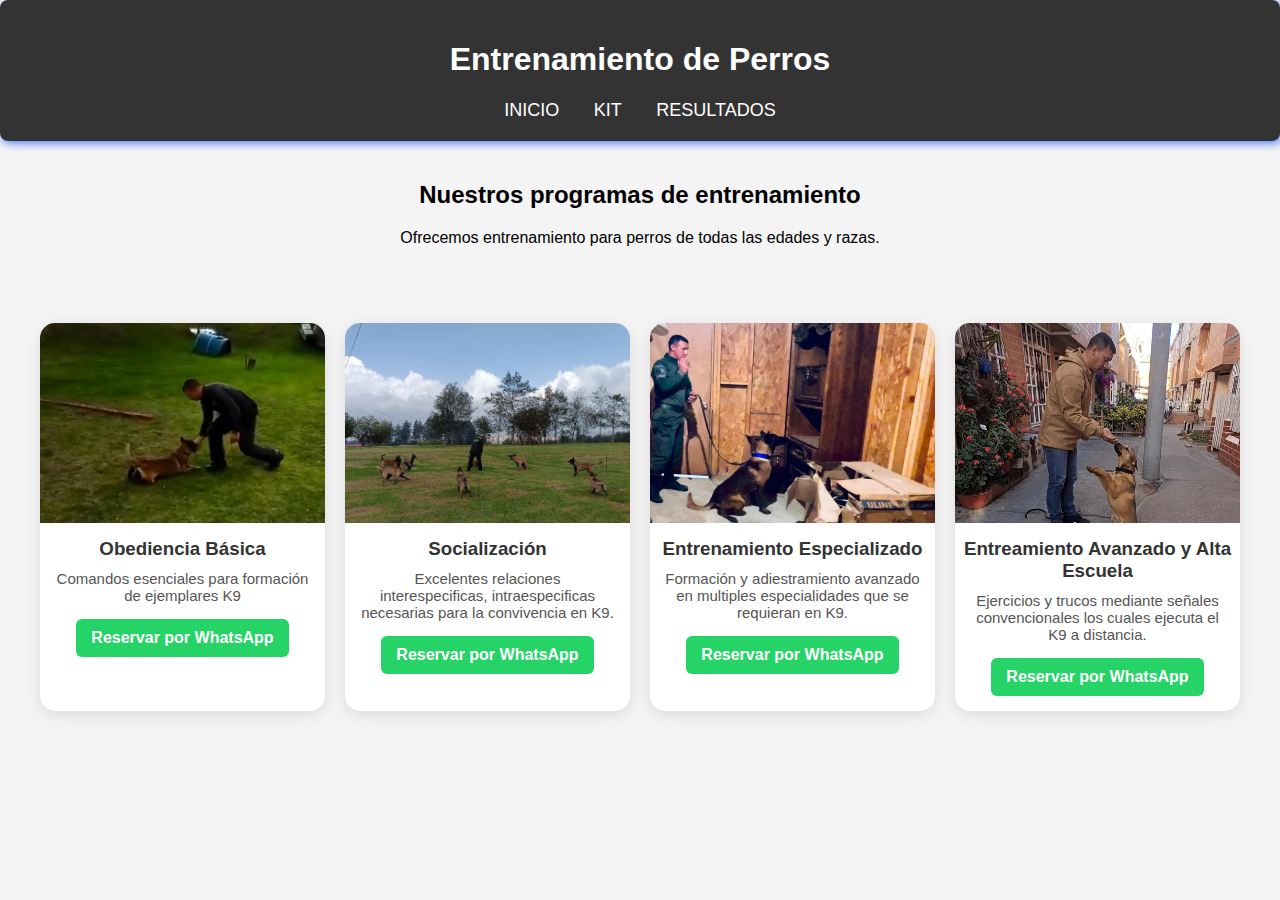
==== entrenamiento.html @ d307e163 "Primer commit - Subiendo pagina web" ====
<!DOCTYPE html>
<html lang="es">
<head>
    <meta charset="UTF-8">
    <meta name="viewport" content="width=device-width, initial-scale=1.0">
    <title>Entrenamiento de Perros</title>
    <link rel="stylesheet" href="css/styles.css">
</head>
<body>
    <header>
        <h1>Entrenamiento de Perros</h1>
        <nav>
            <a href="index.html">INICIO</a>
            <a href="venta.html">KIT</a>
            <a href="videos.html">RESULTADOS</a>
        </nav>
    </header>
    
    <section class="container">
        <h2>Nuestros programas de entrenamiento</h2>
        <p>Ofrecemos entrenamiento para perros de todas las edades y razas.</p>
    </section>
    <section class="training-container">
        <div class="training-card">
            <img src="img/obediencia basica1.jpeg" alt="Entrenamiento de obediencia">
            <h3>Obediencia Básica</h3>
            <p>Comandos esenciales para formación de ejemplares K9</p>
            <a href="https://wa.me/573173500598?text=Hola%2C%20quiero%20reservar%20el%20entrenamiento%20de%20Obediencia%20Básica" target="_blank" class="whatsapp-btn">Reservar por WhatsApp</a>
        </div>
        <div class="training-card">
            <img src="img/socializacion1.jpeg" alt="Socialización canina">
            <h3>Socialización</h3>
            <p>Excelentes relaciones interespecificas, intraespecificas necesarias para la convivencia en K9.</p>
            <a href="https://wa.me/573173500598?text=Hola%2C%20quiero%20reservar%20el%20entrenamiento%20de%20Socialización" target="_blank" class="whatsapp-btn">Reservar por WhatsApp</a>
        </div>
        <div class="training-card">
            <img src="img/Entrenamiento1.jpeg" alt="Entrenamiento de protección">
            <h3>Entrenamiento Especializado</h3>
            <p>Formación y adiestramiento avanzado en multiples especialidades que se requieran en K9.</p>
            <a href="https://wa.me/573173500598?text=Hola%2C%20quiero%20reservar%20el%20entrenamiento%20de%20Protección%20Personal" target="_blank" class="whatsapp-btn">Reservar por WhatsApp</a>
        </div>
        <div class="training-card">
            <img src="img/altaescuela.jpeg" alt="Trucos divertidos">
            <h3>Entreamiento Avanzado y Alta Escuela</h3>
            <p>Ejercicios y trucos mediante señales convencionales los cuales ejecuta el K9 a distancia.</p>
            <a href="https://wa.me/573173500598?text=Hola%2C%20quiero%20reservar%20el%20entrenamiento%20de%20Trucos%20y%20Agilidad" target="_blank" class="whatsapp-btn">Reservar por WhatsApp</a>
        </div>
    </section> <script src="js/script.js"></script>
</body>
</html>
---- css/styles.css ----
/* ==== RESET GLOBAL ==== */
* {
    box-sizing: border-box;
}

body {
    font-family: Arial, sans-serif;
    margin: 0;
    padding: 0;
    background-color: #f4f4f4;
    text-align: center;
}

/* ==== HEADER Y NAV ==== */
header {
    background: #333;
    color: white;
    padding: 20px;
    flex-wrap: wrap;
    box-shadow: 2px 2px 10px rgba(0, 68, 255, 0.712);
    border-radius: 8px;
}

nav a {
    margin: 15px;
    color: white;
    text-decoration: none;
    font-size: 18px;
}

/* ==== CONTAINER GENERAL ==== */
.container {
    padding: 20px;
}

/* ==== SECCIÓN VIDEOS ==== */
.videos-container {
    display: flex;
    flex-wrap: wrap;
    justify-content: center;
    gap: 25px;
    padding: 30px 20px;
    background-color: #f2f2f2;
}

.video-card {
    width: 320px;
    background: white;
    border-radius: 10px;
    box-shadow: 0 4px 10px rgba(0, 0, 0, 0.2);
    padding: 15px;
    text-align: center;
    transition: transform 0.3s;
}

.video-card:hover {
    transform: translateY(-5px);
}

.video-card video {
    width: 100%;
    height: 180px;
    object-fit: cover;
    border-radius: 8px;
    margin-bottom: 15px;
    cursor: pointer;
}

.fullscreen-btn {
    display: inline-block;
    margin-top: 10px;
    padding: 8px 12px;
    background-color: #005eff;
    color: white;
    border: none;
    border-radius: 6px;
    cursor: pointer;
    font-size: 14px;
    transition: background-color 0.3s ease;
}

.fullscreen-btn:hover {
    background-color: #003fbb;
}

/* ==== CONTACTO ==== */
.contacto {
    text-align: center;
    margin: 40px 0;
    padding: 20px;
    background-color: #f8f9fa;
    border-radius: 10px;
    box-shadow: 0 4px 10px rgba(0, 26, 255, 0.678);
}

.contacto h2 {
    font-size: 24px;
    color: #333;
}

.contacto p {
    font-size: 16px;
    color: #555;
    margin-bottom: 20px;
}

.contacto-links {
    display: flex;
    justify-content: center;
    gap: 20px;
    flex-wrap: wrap;
}

.contacto-links a {
    display: flex;
    align-items: center;
    text-decoration: none;
    color: white;
    font-size: 16px;
    padding: 10px 20px;
    border-radius: 30px;
    transition: 0.3s;
}

.contacto-links img {
    width: 24px;
    height: 24px;
    margin-right: 10px;
}

.whatsapp { background-color: #25D366; }
.facebook { background-color: #1877F2; }
.instagram { background-color: #E4405F; }

.whatsapp:hover { background-color: #1da851; }
.facebook:hover { background-color: #1257A5; }
.instagram:hover { background-color: #c13584; }

/* ==== BOTONES SLIDER ==== */
button.prev, button.next {
    position: absolute;
    top: 50%;
    transform: translateY(-50%);
    background: rgba(0,0,0,0.5);
    color: white;
    border: none;
    padding: 10px;
    cursor: pointer;
}

button.prev { left: 10px; }
button.next { right: 10px; }

/* ==== TARJETAS DE INFORMACIÓN ==== */
.cards {
    display: flex;
    justify-content: center;
    gap: 20px;
    margin-top: 20px;
    flex-wrap: wrap;
}

.card {
    width: 250px;
    background: #f5f5f5;
    padding: 15px;
    border-radius: 8px;
    box-shadow: 2px 2px 10px rgba(0, 68, 255, 0.589);
    text-align: center;
}

.card img {
    width: 100%;
    height: 350px;
    object-fit: cover;
    border-radius: 10px;
}

.card h3 {
    margin: 10px 0;
}

/* ==== SECCIÓN VENTAS ==== */
.ventas-container {
    display: flex;
    flex-wrap: wrap;
    justify-content: center;
    gap: 25px;
    padding: 40px 20px;
    background-color: #f9f9f9;
}

.card-venta {
    width: 280px;
    background: white;
    border-radius: 10px;
    box-shadow: 0 4px 10px rgba(0, 0, 0, 0.2);
    padding: 20px;
    text-align: center;
    transition: transform 0.3s;
}

.card-venta:hover {
    transform: translateY(-5px);
}

.card-venta img {
    width: 100%;
    height: 200px;
    object-fit: cover;
    border-radius: 8px;
    margin-bottom: 15px;
}

.card-venta h3 {
    font-size: 1.2rem;
    margin-bottom: 10px;
    color: #003366;
}

.precio {
    font-weight: bold;
    color: #008000;
    margin-bottom: 10px;
}

.reserve-btn {
    background-color: #0077ff;
    color: white;
    border: none;
    padding: 10px 15px;
    margin: 10px;
    border-radius: 6px;
    cursor: pointer;
    transition: background-color 0.3s ease;
}

.reserve-btn:hover {
    background-color: #004bbd;
}

/* ==== ENTRENAMIENTO ==== */
.training-container {
    display: grid;
    grid-template-columns: repeat(auto-fit, minmax(250px, 1fr));
    gap: 20px;
    padding: 40px;
}

.training-card {
    background-color: #ffffff;
    border-radius: 15px;
    overflow: hidden;
    box-shadow: 0 4px 15px rgba(0, 0, 0, 0.1);
    transition: transform 0.3s ease, box-shadow 0.3s ease;
    display: flex;
    flex-direction: column;
    align-items: center;
    text-align: center;
}

.training-card:hover {
    transform: translateY(-5px);
    box-shadow: 0 8px 20px rgba(0, 0, 0, 0.15);
}

.training-card img {
    width: 100%;
    height: 200px;
    object-fit: cover;
}

.training-card h3 {
    margin: 15px 0 10px;
    color: #333;
}

.training-card p {
    margin: 0 15px 15px;
    color: #555;
    font-size: 15px;
}

.whatsapp-btn {
    display: inline-block;
    background-color: #25d366;
    color: white;
    text-decoration: none;
    padding: 10px 15px;
    border-radius: 6px;
    margin-bottom: 15px;
    font-weight: bold;
    transition: background-color 0.3s ease;
}

.whatsapp-btn:hover {
    background-color: #1ebe5d;
}

/* ==== GALERÍA ==== */
.gallery {
    display: flex;
    justify-content: center;
    gap: 30px;
    padding: 40px 20px;
    flex-wrap: wrap;
}

.gallery-item {
    width: 300px;
    background: #fff;
    border-radius: 15px;
    box-shadow: 0 4px 12px rgba(0, 26, 255, 0.5);
    overflow: hidden;
    transition: transform 0.3s ease, box-shadow 0.3s ease;
    text-align: center;
}

.gallery-item:hover {
    transform: translateY(-5px);
    box-shadow: 0 8px 20px rgba(0, 0, 0, 0.2);
}

.gallery-item img {
    width: 100%;
    height: 200px;
    object-fit: cover;
    border-bottom: 2px solid #ddd;
}

.gallery-item p {
    padding: 15px;
    font-size: 15px;
    color: #444;
}

/* ==== MEDIA QUERIES ==== */
@media (max-width: 1024px) {
    .video-card,
    .card,
    .card-venta,
    .training-card,
    .gallery-item {
        width: 90%;
        margin: auto;
    }
}

@media (max-width: 768px) {
    header {
        padding: 15px 10px;
    }

    nav {
        display: flex;
        flex-direction: column;
        gap: 10px;
        margin-top: 15px;
    }

    nav a {
        font-size: 16px;
        margin: 5px 0;
    }

    .gallery {
        flex-direction: column;
        align-items: center;
    }

    .gallery-item {
        width: 90%;
    }

    .info {
        padding: 0 15px;
        margin-bottom: 40px;
    }

    /* Ajustes de imágenes para móviles y tablets */
    .card img,
    .card-venta img,
    .training-card img,
    .gallery-item img {
        height: auto;
        max-height: 220px;
        object-fit: contain;
    }
}

@media (max-width: 480px) {
    .training-card img {
        height: auto;
        max-height: 200px;
        object-fit: contain;
    }

    .card img,
    .card-venta img,
    .gallery-item img {
        height: auto;
        max-height: 200px;
        object-fit: contain;
    }
}
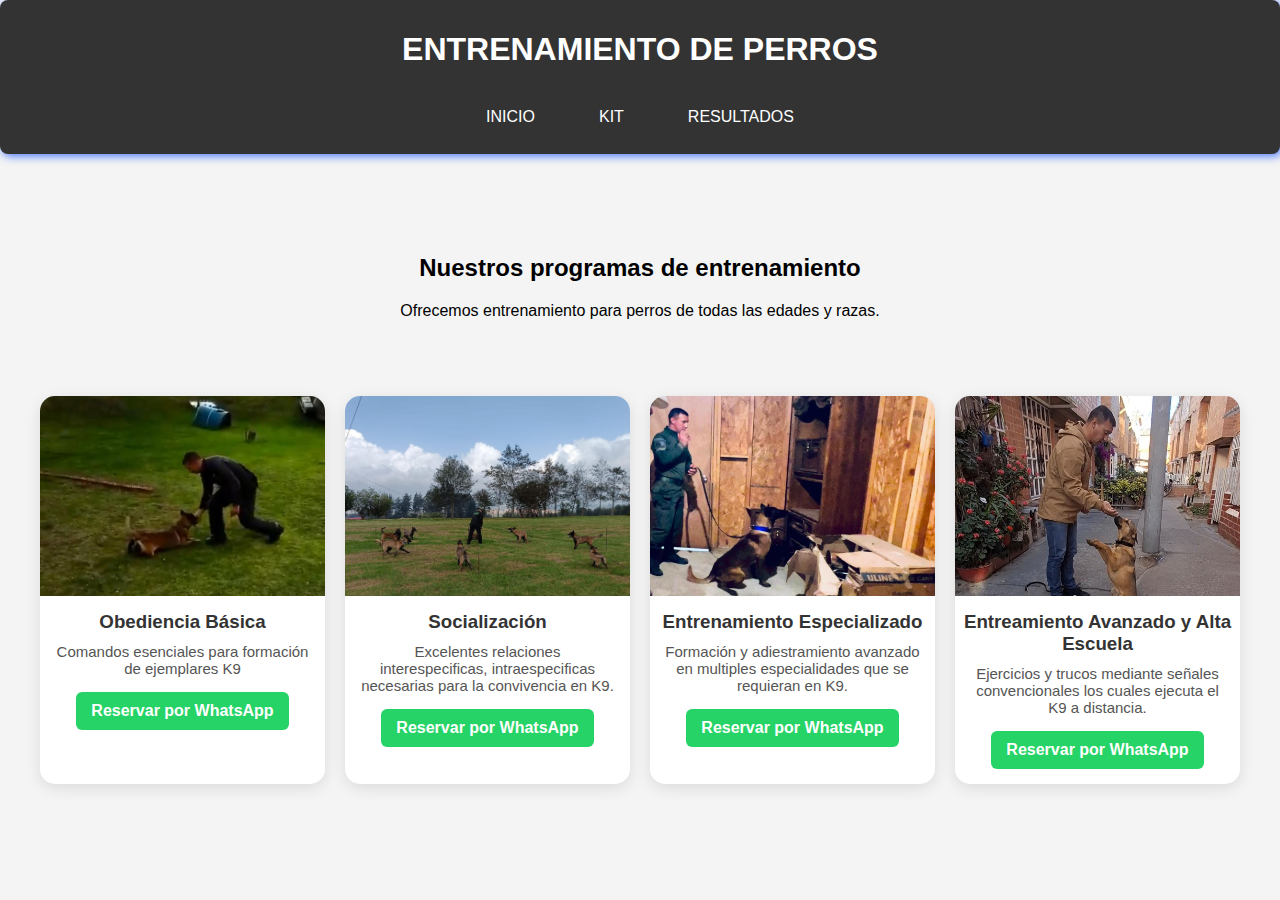
==== commit d5c91662: "actualice envio de mensajes y titulo" ====
--- a/entrenamiento.html
+++ b/entrenamiento.html
@@ -3,12 +3,12 @@
 <head>
     <meta charset="UTF-8">
     <meta name="viewport" content="width=device-width, initial-scale=1.0">
-    <title>Entrenamiento de Perros</title>
+    <title>ENTRENAMIENTO DE PERROS</title>
     <link rel="stylesheet" href="css/styles.css">
 </head>
 <body>
     <header>
-        <h1>Entrenamiento de Perros</h1>
+        <h1>ENTRENAMIENTO DE PERROS</h1>
         <nav>
             <a href="index.html">INICIO</a>
             <a href="venta.html">KIT</a>
@@ -31,19 +31,19 @@
             <img src="img/socializacion1.jpeg" alt="Socialización canina">
             <h3>Socialización</h3>
             <p>Excelentes relaciones interespecificas, intraespecificas necesarias para la convivencia en K9.</p>
-            <a href="https://wa.me/573173500598?text=Hola%2C%20quiero%20reservar%20el%20entrenamiento%20de%20Socialización" target="_blank" class="whatsapp-btn">Reservar por WhatsApp</a>
+            <a href="https://wa.me/573173500598?text=Hola%2C%20quiero%20reservar%20el%20entrenamiento%20de%20Socialización%20canina." target="_blank" class="whatsapp-btn">Reservar por WhatsApp</a>
         </div>
         <div class="training-card">
-            <img src="img/Entrenamiento1.jpeg" alt="Entrenamiento de protección">
+            <img src="img/Entrenamiento1.jpeg" alt="Entrenamiento Especializado">
             <h3>Entrenamiento Especializado</h3>
             <p>Formación y adiestramiento avanzado en multiples especialidades que se requieran en K9.</p>
-            <a href="https://wa.me/573173500598?text=Hola%2C%20quiero%20reservar%20el%20entrenamiento%20de%20Protección%20Personal" target="_blank" class="whatsapp-btn">Reservar por WhatsApp</a>
+            <a href="https://wa.me/573173500598?text=Hola%2C%20quiero%20reservar%20el%20entrenamiento%20de%20Entrenamiento%20Especializado." target="_blank" class="whatsapp-btn">Reservar por WhatsApp</a>
         </div>
         <div class="training-card">
-            <img src="img/altaescuela.jpeg" alt="Trucos divertidos">
+            <img src="img/altaescuela.jpeg" alt="Entrenamiento Avanzado y Alta Escuela">
             <h3>Entreamiento Avanzado y Alta Escuela</h3>
             <p>Ejercicios y trucos mediante señales convencionales los cuales ejecuta el K9 a distancia.</p>
-            <a href="https://wa.me/573173500598?text=Hola%2C%20quiero%20reservar%20el%20entrenamiento%20de%20Trucos%20y%20Agilidad" target="_blank" class="whatsapp-btn">Reservar por WhatsApp</a>
+            <a href="https://wa.me/573173500598?text=Hola%2C%20quiero%20reservar%20el%20entrenamiento%20Avanzado%20y%20Alta%20Escuela" target="_blank" class="whatsapp-btn">Reservar por WhatsApp</a>
         </div>
     </section> <script src="js/script.js"></script>
 </body>
--- a/css/styles.css
+++ b/css/styles.css
@@ -15,22 +15,44 @@
 header {
     background: #333;
     color: white;
-    padding: 20px;
+    padding: 10px 15px;
     flex-wrap: wrap;
     box-shadow: 2px 2px 10px rgba(0, 68, 255, 0.712);
     border-radius: 8px;
+    position: fixed;
+    top: 0;
+    left: 0;
+    width: 100%;
+    z-index: 1000;
+    transition: top 0.3s;
+}
+
+nav {
+    display: flex;
+    justify-content: center;
+    gap: 20px;
+    flex-wrap: wrap;
+    margin-top: 10px;
 }
 
 nav a {
-    margin: 15px;
+    margin: 10px;
+    padding: 8px 12px;
     color: white;
     text-decoration: none;
-    font-size: 18px;
+    font-size: 16px;
+    border-radius: 6px;
+    transition: background-color 0.3s;
+}
+
+nav a:hover {
+    background-color: rgba(255, 255, 255, 0.2);
 }
 
 /* ==== CONTAINER GENERAL ==== */
 .container {
     padding: 20px;
+    padding-top: 80px; /* Espacio por header fijo */
 }
 
 /* ==== SECCIÓN VIDEOS ==== */
@@ -76,11 +98,13 @@
     border-radius: 6px;
     cursor: pointer;
     font-size: 14px;
-    transition: background-color 0.3s ease;
+    transition: background-color 0.3s ease, box-shadow 0.3s ease;
+    box-shadow: 0 0 10px rgba(0, 94, 255, 0.6);
 }
 
 .fullscreen-btn:hover {
     background-color: #003fbb;
+    box-shadow: 0 0 15px rgba(0, 94, 255, 0.9);
 }
 
 /* ==== CONTACTO ==== */
@@ -377,7 +401,6 @@
         margin-bottom: 40px;
     }
 
-    /* Ajustes de imágenes para móviles y tablets */
     .card img,
     .card-venta img,
     .training-card img,
@@ -403,3 +426,18 @@
         object-fit: contain;
     }
 }
+
+/* ==== HEADER OCULTO AL SCROLL ==== */
+
+.hide-header header {
+    transform: translateY(-100%);
+    transition: transform 0.3s ease-in-out;
+}
+
+header {
+    position: sticky;
+    top: 0;
+    z-index: 1000;
+    transition: transform 0.3s ease-in-out;
+}
+
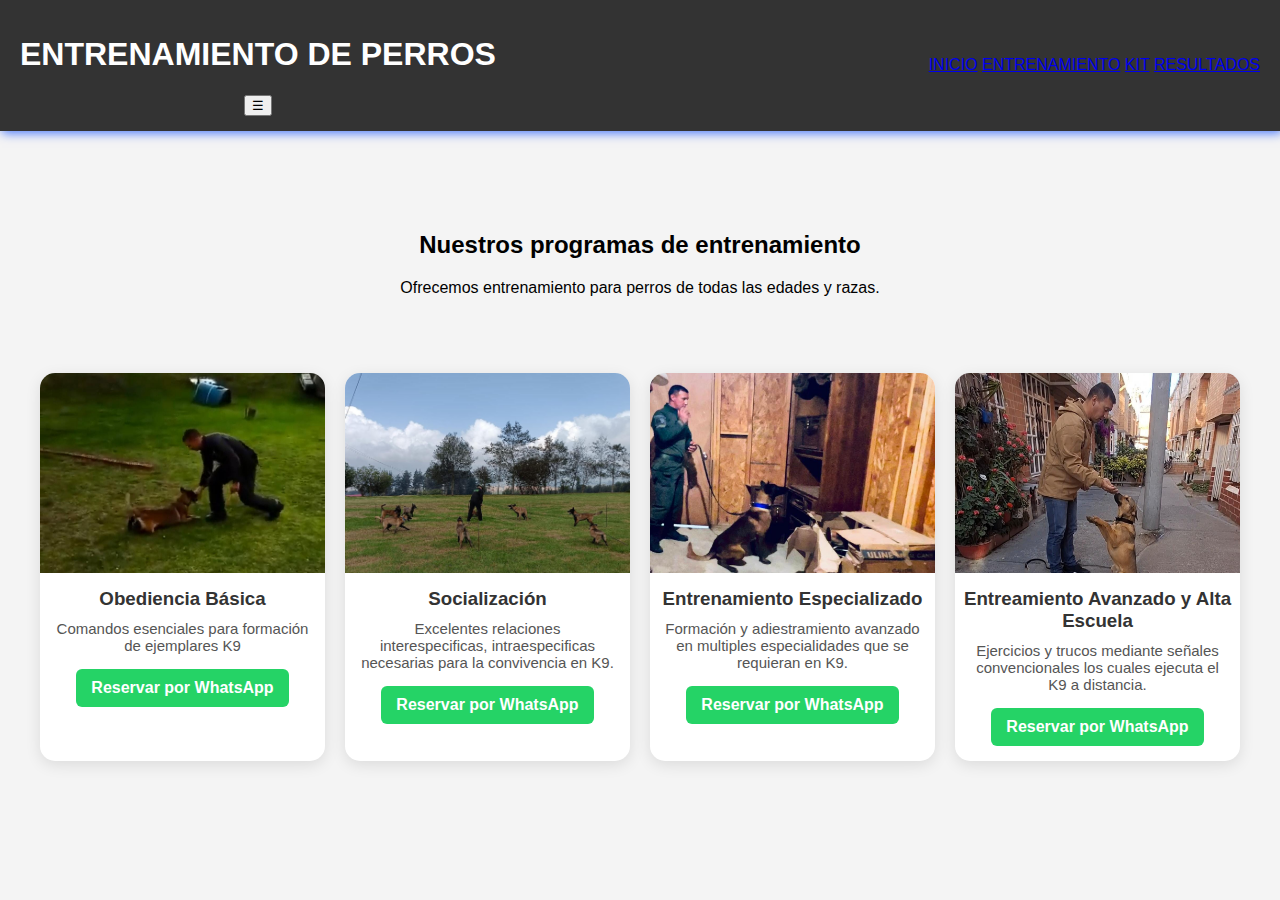
==== commit cf6d333a: "Update entrenamiento.html" ====
--- a/entrenamiento.html
+++ b/entrenamiento.html
@@ -8,13 +8,17 @@
 </head>
 <body>
     <header>
-        <h1>ENTRENAMIENTO DE PERROS</h1>
-        <nav>
-            <a href="index.html">INICIO</a>
-            <a href="venta.html">KIT</a>
-            <a href="videos.html">RESULTADOS</a>
-        </nav>
-    </header>
+  <div class="menu-header">
+    <h1>ENTRENAMIENTO DE PERROS</h1>
+    <button id="hamburger">☰</button>
+  </div>
+  <nav id="nav">
+    <a href="index.html">INICIO</a>
+    <a href="entrenamientos.html">ENTRENAMIENTO</a>
+    <a href="kit.html">KIT</a>
+    <a href="resultados.html">RESULTADOS</a>
+  </nav>
+</header>
     
     <section class="container">
         <h2>Nuestros programas de entrenamiento</h2>
--- a/css/styles.css
+++ b/css/styles.css
@@ -12,42 +12,80 @@
 }
 
 /* ==== HEADER Y NAV ==== */
+/* Estilo general del header */
 header {
     background: #333;
     color: white;
-    padding: 10px 15px;
-    flex-wrap: wrap;
+    padding: 15px 20px;
+    display: flex;
+    justify-content: space-between;
+    align-items: center;
     box-shadow: 2px 2px 10px rgba(0, 68, 255, 0.712);
-    border-radius: 8px;
-    position: fixed;
+    position: sticky;
     top: 0;
-    left: 0;
-    width: 100%;
-    z-index: 1000;
-    transition: top 0.3s;
-}
-
-nav {
-    display: flex;
-    justify-content: center;
+    z-index: 999;
+}
+
+.logo {
+    font-size: 22px;
+    font-weight: bold;
+}
+
+.nav-links {
+    display: flex;
     gap: 20px;
-    flex-wrap: wrap;
-    margin-top: 10px;
-}
-
-nav a {
-    margin: 10px;
-    padding: 8px 12px;
+}
+
+.nav-links a {
     color: white;
     text-decoration: none;
-    font-size: 16px;
-    border-radius: 6px;
-    transition: background-color 0.3s;
-}
-
-nav a:hover {
-    background-color: rgba(255, 255, 255, 0.2);
-}
+    font-size: 18px;
+    transition: color 0.3s;
+}
+
+.nav-links a:hover {
+    color: #25d366;
+}
+
+/* Estilo para la hamburguesa */
+.hamburger {
+    display: none;
+    flex-direction: column;
+    cursor: pointer;
+    gap: 5px;
+}
+
+.hamburger span {
+    width: 25px;
+    height: 3px;
+    background: white;
+    border-radius: 2px;
+    transition: all 0.3s ease;
+}
+
+/* Responsive para móviles */
+@media (max-width: 768px) {
+    .nav-links {
+        display: none;
+        flex-direction: column;
+        position: absolute;
+        top: 60px;
+        right: 20px;
+        background: #333;
+        padding: 10px 15px;
+        border-radius: 10px;
+        box-shadow: 0 4px 10px rgba(0,0,0,0.3);
+    }
+
+    .nav-links.show {
+        display: flex;
+    }
+
+    .hamburger {
+        display: flex;
+    }
+}
+
 
 /* ==== CONTAINER GENERAL ==== */
 .container {
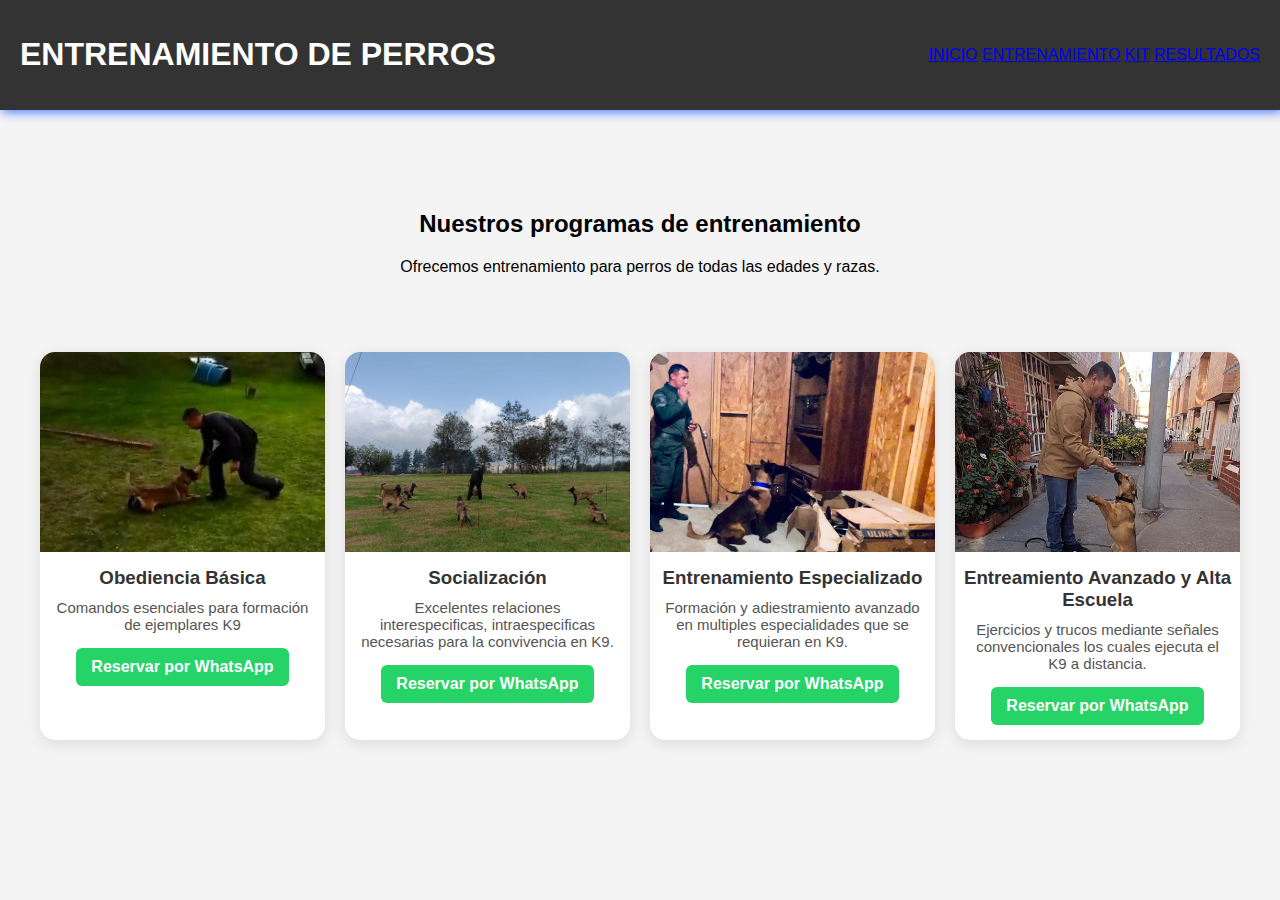
==== commit dbcba955: "Update entrenamiento.html" ====
--- a/entrenamiento.html
+++ b/entrenamiento.html
@@ -8,15 +8,12 @@
 </head>
 <body>
     <header>
-  <div class="menu-header">
     <h1>ENTRENAMIENTO DE PERROS</h1>
-    <button id="hamburger">☰</button>
-  </div>
   <nav id="nav">
     <a href="index.html">INICIO</a>
-    <a href="entrenamientos.html">ENTRENAMIENTO</a>
-    <a href="kit.html">KIT</a>
-    <a href="resultados.html">RESULTADOS</a>
+    <a href="entrenamiento.html">ENTRENAMIENTO</a>
+    <a href="venta.html">KIT</a>
+    <a href="videos.html">RESULTADOS</a>
   </nav>
 </header>
     
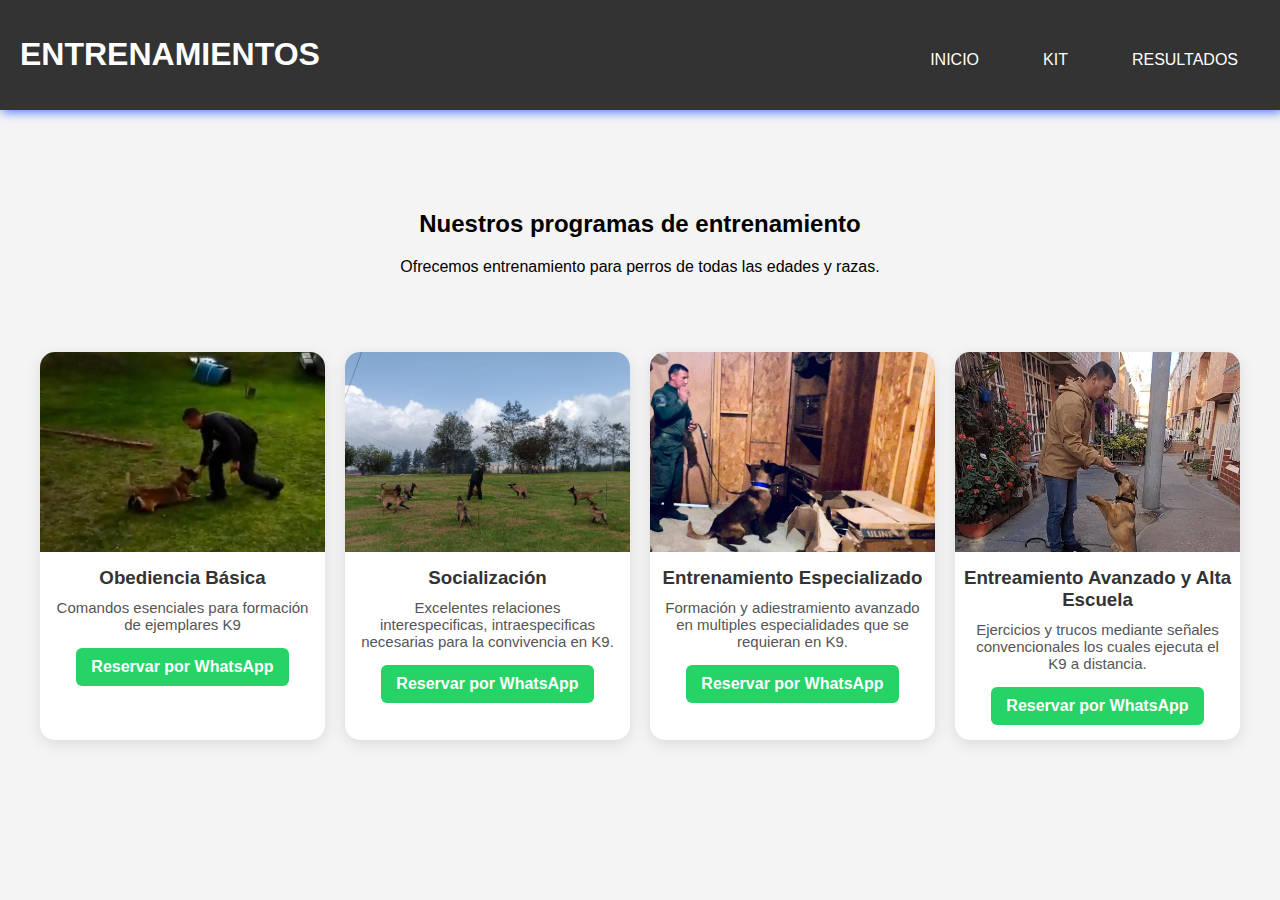
==== commit b6f5562e: "Update entrenamiento.html" ====
--- a/entrenamiento.html
+++ b/entrenamiento.html
@@ -6,17 +6,16 @@
     <title>ENTRENAMIENTO DE PERROS</title>
     <link rel="stylesheet" href="css/styles.css">
 </head>
-<body>
+    <body>
     <header>
-    <h1>ENTRENAMIENTO DE PERROS</h1>
-  <nav id="nav">
-    <a href="index.html">INICIO</a>
-    <a href="entrenamiento.html">ENTRENAMIENTO</a>
-    <a href="venta.html">KIT</a>
-    <a href="videos.html">RESULTADOS</a>
-  </nav>
-</header>
-    
+        <h1>ENTRENAMIENTOS</h1>
+        <nav>
+            <a href="index.html">INICIO</a>
+            <a href="venta.html">KIT</a>
+            <a href="videos.html">RESULTADOS</a>
+        </nav>
+    </header>
+
     <section class="container">
         <h2>Nuestros programas de entrenamiento</h2>
         <p>Ofrecemos entrenamiento para perros de todas las edades y razas.</p>
--- a/css/styles.css
+++ b/css/styles.css
@@ -26,64 +26,26 @@
     z-index: 999;
 }
 
-.logo {
-    font-size: 22px;
-    font-weight: bold;
-}
-
-.nav-links {
-    display: flex;
+nav {
+    display: flex;
+    justify-content: center;
     gap: 20px;
-}
-
-.nav-links a {
+    flex-wrap: wrap;
+    margin-top: 10px;
+}
+
+nav a {
+    margin: 10px;
+    padding: 8px 12px;
     color: white;
     text-decoration: none;
-    font-size: 18px;
-    transition: color 0.3s;
-}
-
-.nav-links a:hover {
-    color: #25d366;
-}
-
-/* Estilo para la hamburguesa */
-.hamburger {
-    display: none;
-    flex-direction: column;
-    cursor: pointer;
-    gap: 5px;
-}
-
-.hamburger span {
-    width: 25px;
-    height: 3px;
-    background: white;
-    border-radius: 2px;
-    transition: all 0.3s ease;
-}
-
-/* Responsive para móviles */
-@media (max-width: 768px) {
-    .nav-links {
-        display: none;
-        flex-direction: column;
-        position: absolute;
-        top: 60px;
-        right: 20px;
-        background: #333;
-        padding: 10px 15px;
-        border-radius: 10px;
-        box-shadow: 0 4px 10px rgba(0,0,0,0.3);
-    }
-
-    .nav-links.show {
-        display: flex;
-    }
-
-    .hamburger {
-        display: flex;
-    }
+    font-size: 16px;
+    border-radius: 6px;
+    transition: background-color 0.3s;
+}
+
+nav a:hover {
+    background-color: rgba(255, 255, 255, 0.2);
 }
 
 
